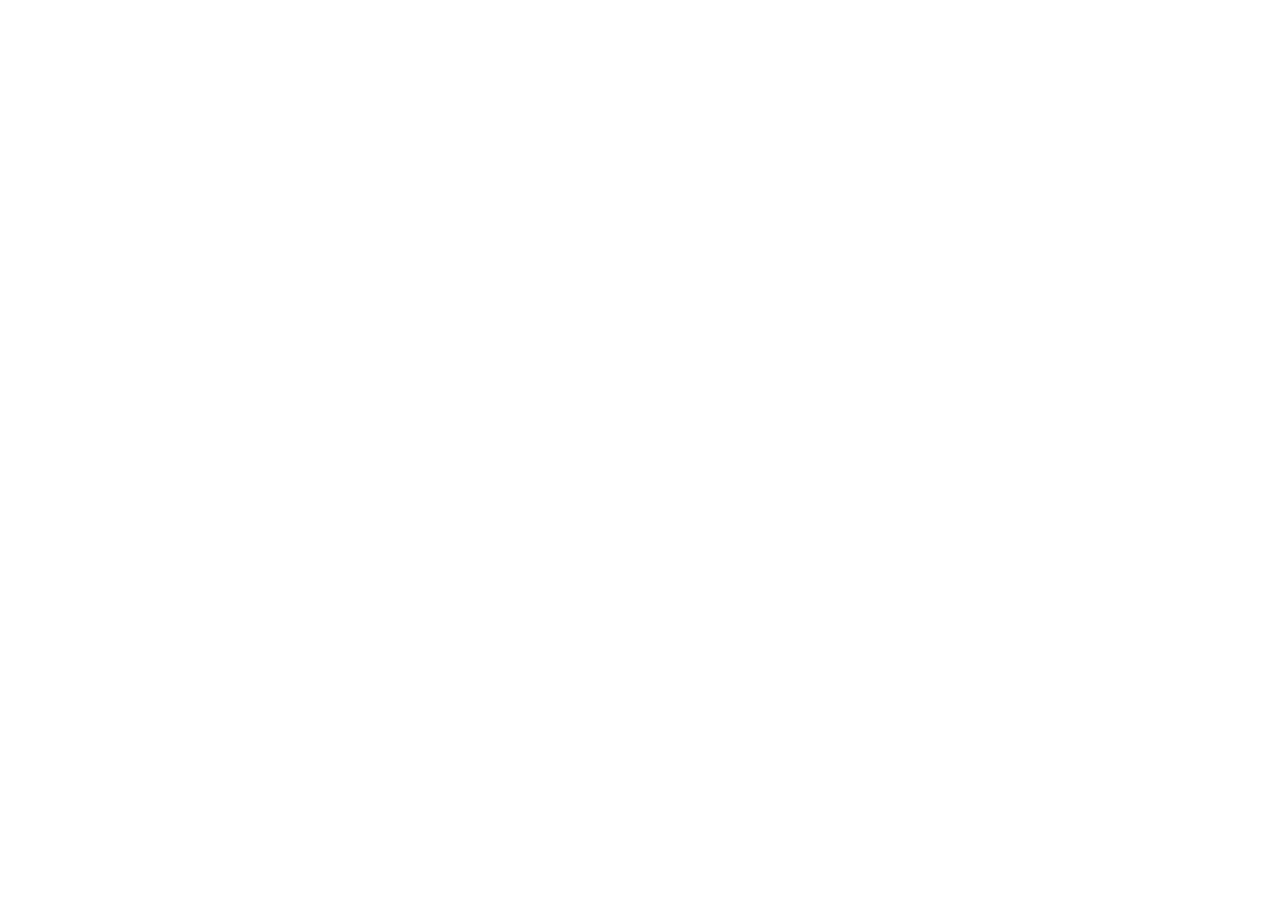
==== index.html @ d8b66f1d "testing" ====
<!DOCTYPE html>
<html lang="en">
<head>
    <meta charset="UTF-8">
    <meta name="viewport" content="width=device-width, initial-scale=1.0">
    <title>contuct us </title>
</head>
<body>
    
</body>
</html>
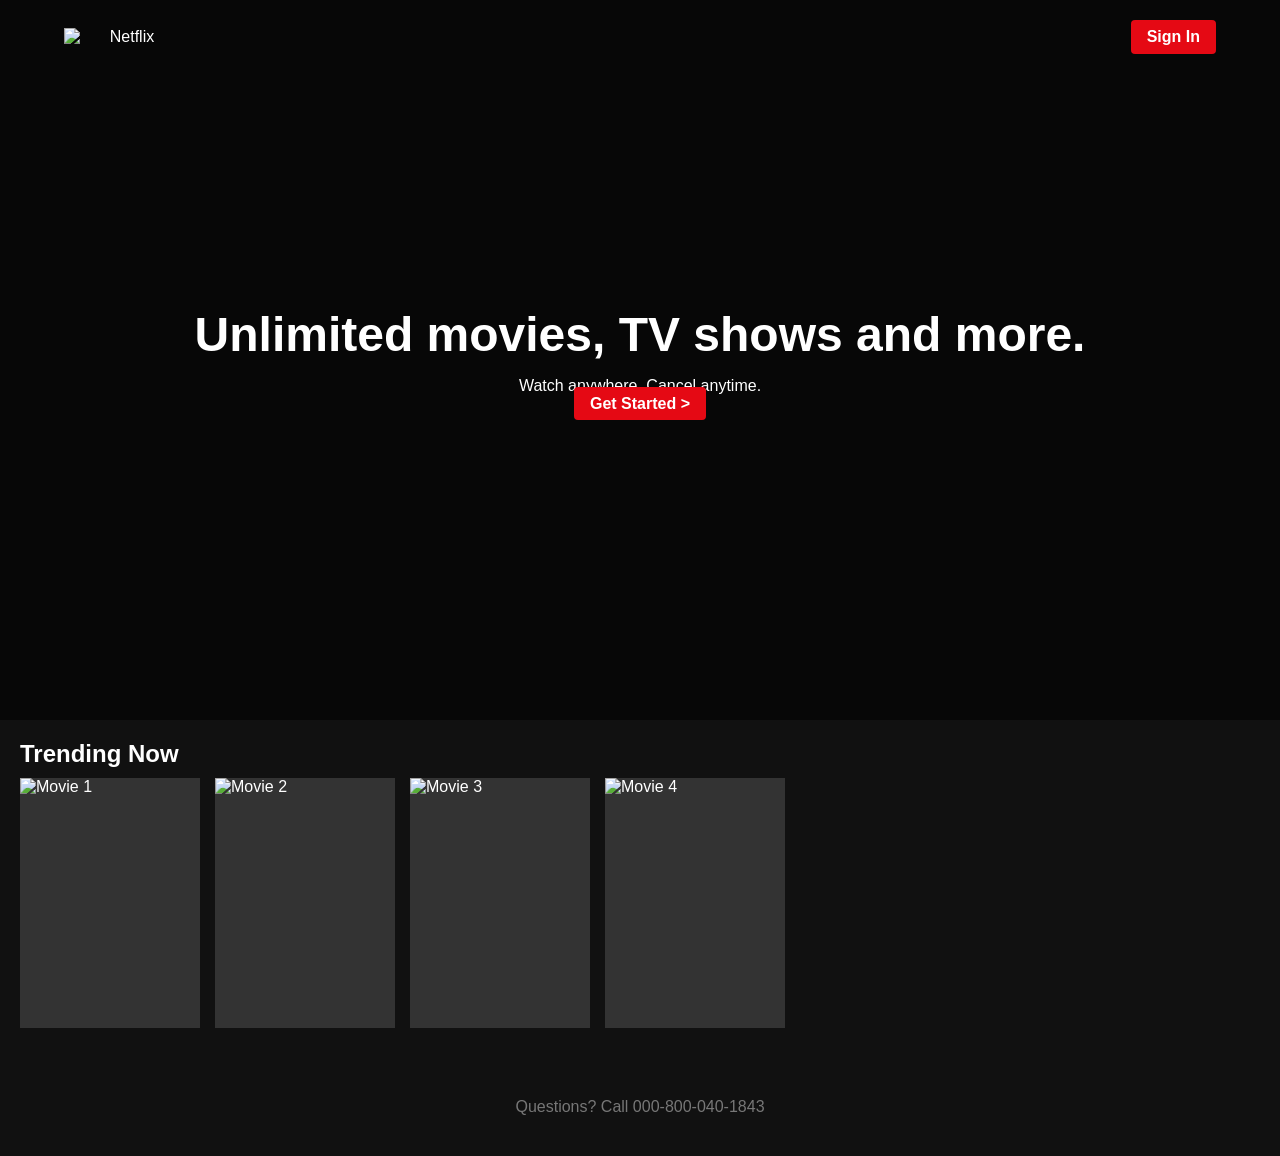
==== commit 22bb282c: "final commit" ====
--- a/index.html
+++ b/index.html
@@ -3,9 +3,37 @@
 <head>
     <meta charset="UTF-8">
     <meta name="viewport" content="width=device-width, initial-scale=1.0">
-    <title>contuct us </title>
+    <title>Netflix Clone | Watch TV Shows Online, Watch Movies Online</title>
+    <link rel="stylesheet" href="style.css">
 </head>
 <body>
-    
+
+    <header class="showcase">
+        <nav class="navbar">
+            <img src="netflix-logo.png" alt="Netflix" class="logo">
+            <a href="#" class="btn btn-rounded">Sign In</a>
+        </nav>
+
+        <div class="showcase-content">
+            <h1>Unlimited movies, TV shows and more.</h1>
+            <p>Watch anywhere. Cancel anytime.</p>
+            <a href="#" class="btn btn-xl">Get Started ></a>
+        </div>
+    </header>
+
+    <section class="movie-section">
+        <h2>Trending Now</h2>
+        <div class="movie-row">
+            <div class="movie-card"><img src="movie1.jpg" alt="Movie 1"></div>
+            <div class="movie-card"><img src="movie2.jpg" alt="Movie 2"></div>
+            <div class="movie-card"><img src="movie3.jpg" alt="Movie 3"></div>
+            <div class="movie-card"><img src="movie4.jpg" alt="Movie 4"></div>
+        </div>
+    </section>
+
+    <footer>
+        <p>Questions? Call 000-800-040-1843</p>
+    </footer>
+
 </body>
 </html>
--- a/style.css
+++ b/style.css
@@ -0,0 +1,86 @@
+/* General Reset */
+* {
+    margin: 0;
+    padding: 0;
+    box-sizing: border-box;
+}
+
+body {
+    font-family: 'Arial', sans-serif;
+    background-color: #111;
+    color: #fff;
+}
+
+/* Header/Showcase Section */
+.showcase {
+    height: 80vh;
+    background: linear-gradient(rgba(0,0,0,0.6), rgba(0,0,0,0.6)), 
+                url('https://assets.nflxext.com/ffe/siteui/vlv3/hero_background.jpg');
+    background-size: cover;
+    background-position: center;
+    display: flex;
+    flex-direction: column;
+    align-items: center;
+    justify-content: center;
+    text-align: center;
+}
+
+.navbar {
+    width: 90%;
+    display: flex;
+    justify-content: space-between;
+    align-items: center;
+    padding: 20px 0;
+    position: absolute;
+    top: 0;
+}
+
+.logo { width: 120px; }
+
+.btn {
+    padding: 8px 16px;
+    background: #e50914;
+    color: white;
+    text-decoration: none;
+    border-radius: 4px;
+    font-weight: bold;
+}
+
+.showcase-content h1 { font-size: 3rem; margin-bottom: 15px; }
+
+/* Movie Rows */
+.movie-section {
+    padding: 20px;
+}
+
+.movie-row {
+    display: flex;
+    gap: 15px;
+    overflow-x: auto; /* Scrollable horizontal */
+    padding: 10px 0;
+}
+
+.movie-card {
+    min-width: 180px;
+    height: 250px;
+    background: #333;
+    transition: transform 0.3s;
+}
+
+.movie-card:hover {
+    transform: scale(1.1); /* Hover effect */
+    cursor: pointer;
+}
+
+.movie-card img {
+    width: 100%;
+    height: 100%;
+    object-fit: cover;
+}
+
+/* Footer */
+footer {
+    padding: 40px 20px;
+    text-align: center;
+    color: #777;
+}
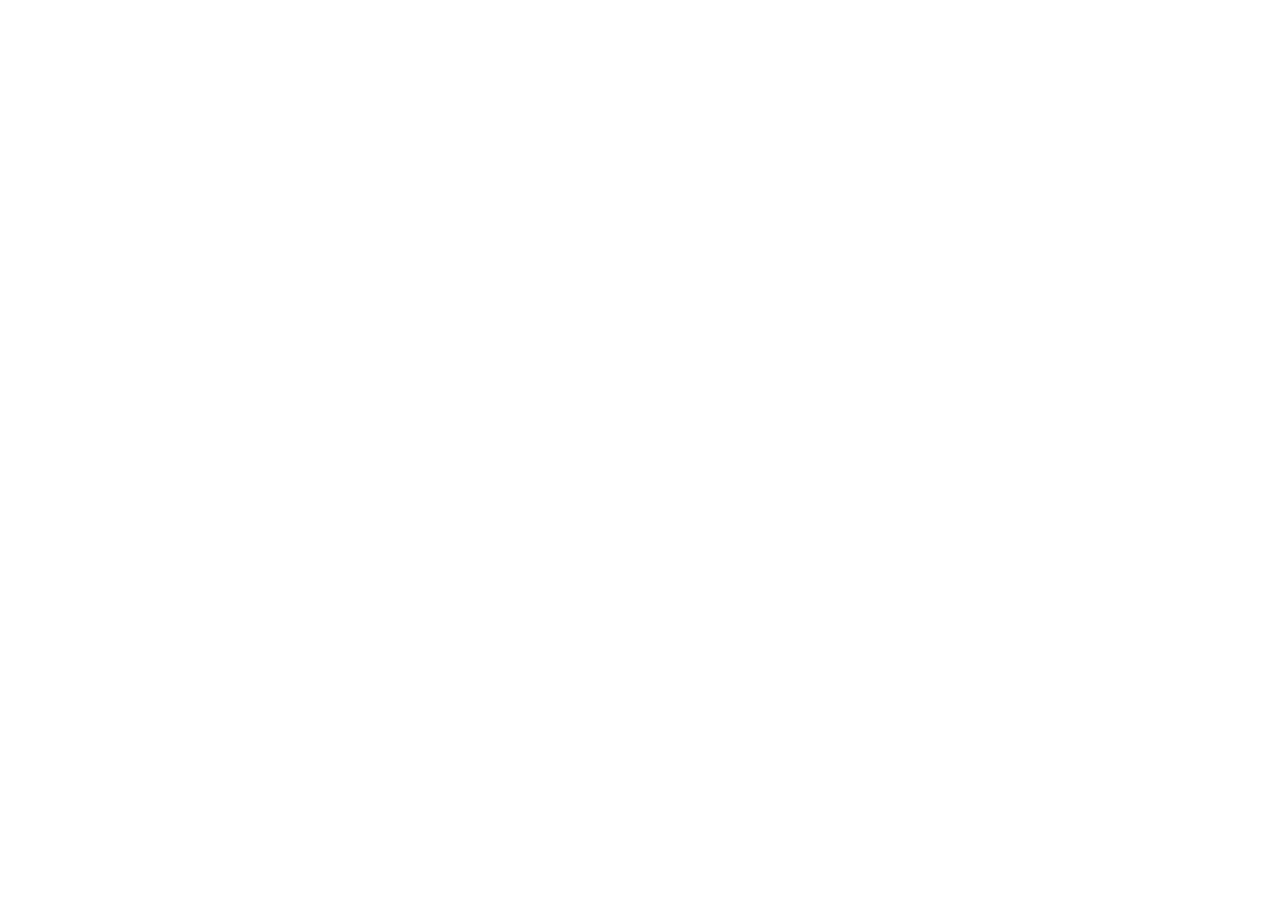
==== commit 05d7128c: "Reset everything" ====
--- a/index.html
+++ b/index.html
@@ -5,35 +5,11 @@
     <meta name="viewport" content="width=device-width, initial-scale=1.0">
     <title>Netflix Clone | Watch TV Shows Online, Watch Movies Online</title>
     <link rel="stylesheet" href="style.css">
+    
 </head>
 <body>
 
-    <header class="showcase">
-        <nav class="navbar">
-            <img src="netflix-logo.png" alt="Netflix" class="logo">
-            <a href="#" class="btn btn-rounded">Sign In</a>
-        </nav>
-
-        <div class="showcase-content">
-            <h1>Unlimited movies, TV shows and more.</h1>
-            <p>Watch anywhere. Cancel anytime.</p>
-            <a href="#" class="btn btn-xl">Get Started ></a>
-        </div>
-    </header>
-
-    <section class="movie-section">
-        <h2>Trending Now</h2>
-        <div class="movie-row">
-            <div class="movie-card"><img src="movie1.jpg" alt="Movie 1"></div>
-            <div class="movie-card"><img src="movie2.jpg" alt="Movie 2"></div>
-            <div class="movie-card"><img src="movie3.jpg" alt="Movie 3"></div>
-            <div class="movie-card"><img src="movie4.jpg" alt="Movie 4"></div>
-        </div>
-    </section>
-
-    <footer>
-        <p>Questions? Call 000-800-040-1843</p>
-    </footer>
+   
 
 </body>
 </html>
--- a/style.css
+++ b/style.css
@@ -1,86 +1,10 @@
-/* General Reset */
-* {
-    margin: 0;
-    padding: 0;
-    box-sizing: border-box;
+*{
+margin : 0;
+padding : 0;
+box-sizing: border-box;
 }
 
-body {
-    font-family: 'Arial', sans-serif;
-    background-color: #111;
-    color: #fff;
-}
-
-/* Header/Showcase Section */
-.showcase {
-    height: 80vh;
-    background: linear-gradient(rgba(0,0,0,0.6), rgba(0,0,0,0.6)), 
-                url('https://assets.nflxext.com/ffe/siteui/vlv3/hero_background.jpg');
-    background-size: cover;
-    background-position: center;
-    display: flex;
-    flex-direction: column;
-    align-items: center;
-    justify-content: center;
-    text-align: center;
-}
-
-.navbar {
-    width: 90%;
-    display: flex;
-    justify-content: space-between;
-    align-items: center;
-    padding: 20px 0;
-    position: absolute;
-    top: 0;
-}
-
-.logo { width: 120px; }
-
-.btn {
-    padding: 8px 16px;
-    background: #e50914;
-    color: white;
-    text-decoration: none;
-    border-radius: 4px;
-    font-weight: bold;
-}
-
-.showcase-content h1 { font-size: 3rem; margin-bottom: 15px; }
-
-/* Movie Rows */
-.movie-section {
-    padding: 20px;
-}
-
-.movie-row {
-    display: flex;
-    gap: 15px;
-    overflow-x: auto; /* Scrollable horizontal */
-    padding: 10px 0;
-}
-
-.movie-card {
-    min-width: 180px;
-    height: 250px;
-    background: #333;
-    transition: transform 0.3s;
-}
-
-.movie-card:hover {
-    transform: scale(1.1); /* Hover effect */
-    cursor: pointer;
-}
-
-.movie-card img {
-    width: 100%;
-    height: 100%;
-    object-fit: cover;
-}
-
-/* Footer */
-footer {
-    padding: 40px 20px;
-    text-align: center;
-    color: #777;
+html,body{
+width: 100%;
+height: 100%;
 }
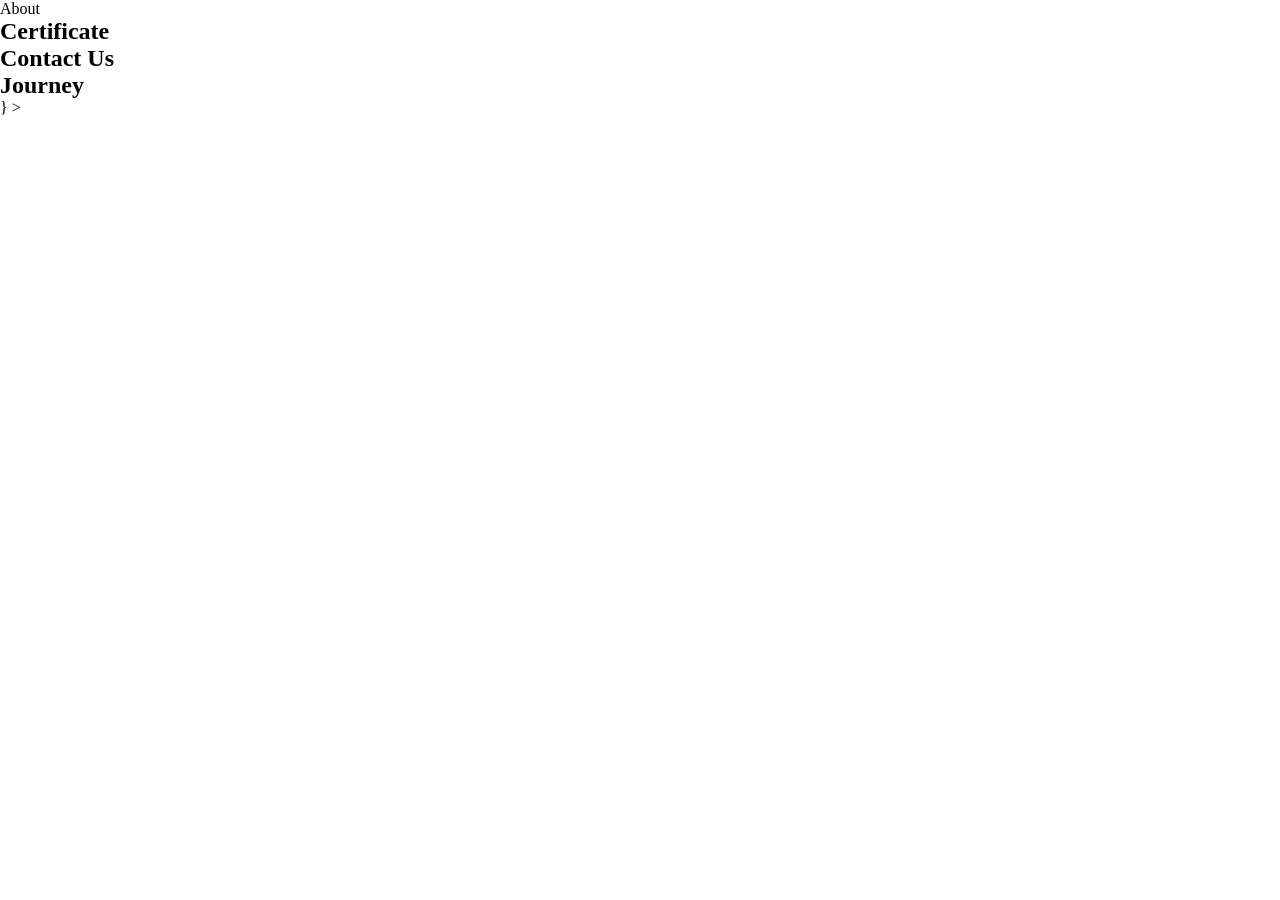
==== commit bed89986: "working" ====
--- a/index.html
+++ b/index.html
@@ -9,7 +9,13 @@
 </head>
 <body>
 
-   
+   <section class="insight"{
+    <h2>About</h2>
+    <h2>Certificate</h2>
+    <h2>Contact Us</h2>
+    <h2>Journey</h2>}
+
+   ></section>
 
 </body>
 </html>
--- a/style.css
+++ b/style.css
@@ -7,4 +7,10 @@
 html,body{
 width: 100%;
 height: 100%;
-}+
+}
+
+
+#insight {
+    color: aliceblue;
+}
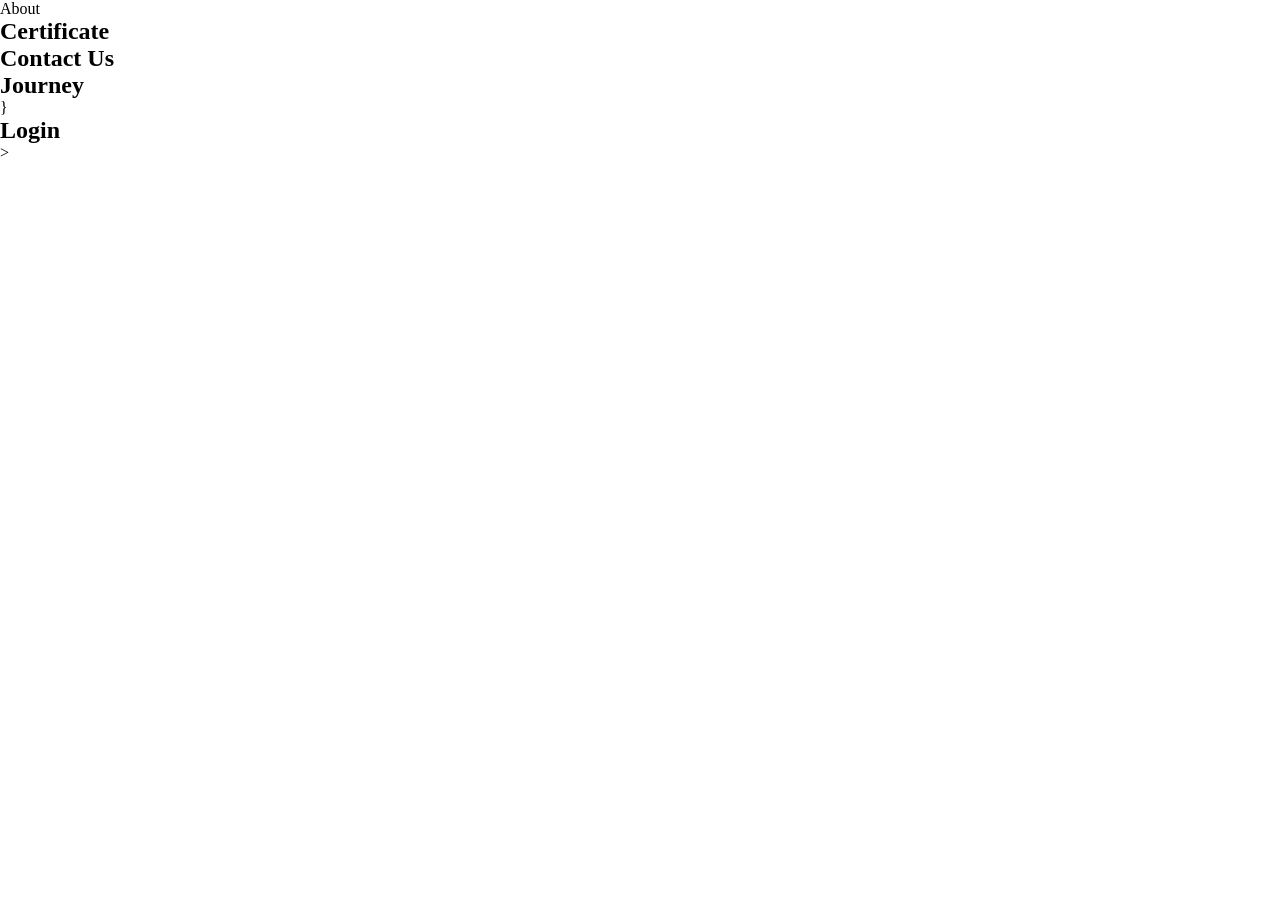
==== commit 5f4bd2d1: "working" ====
--- a/index.html
+++ b/index.html
@@ -14,6 +14,7 @@
     <h2>Certificate</h2>
     <h2>Contact Us</h2>
     <h2>Journey</h2>}
+    <h2>Login</h2>
 
    ></section>
 
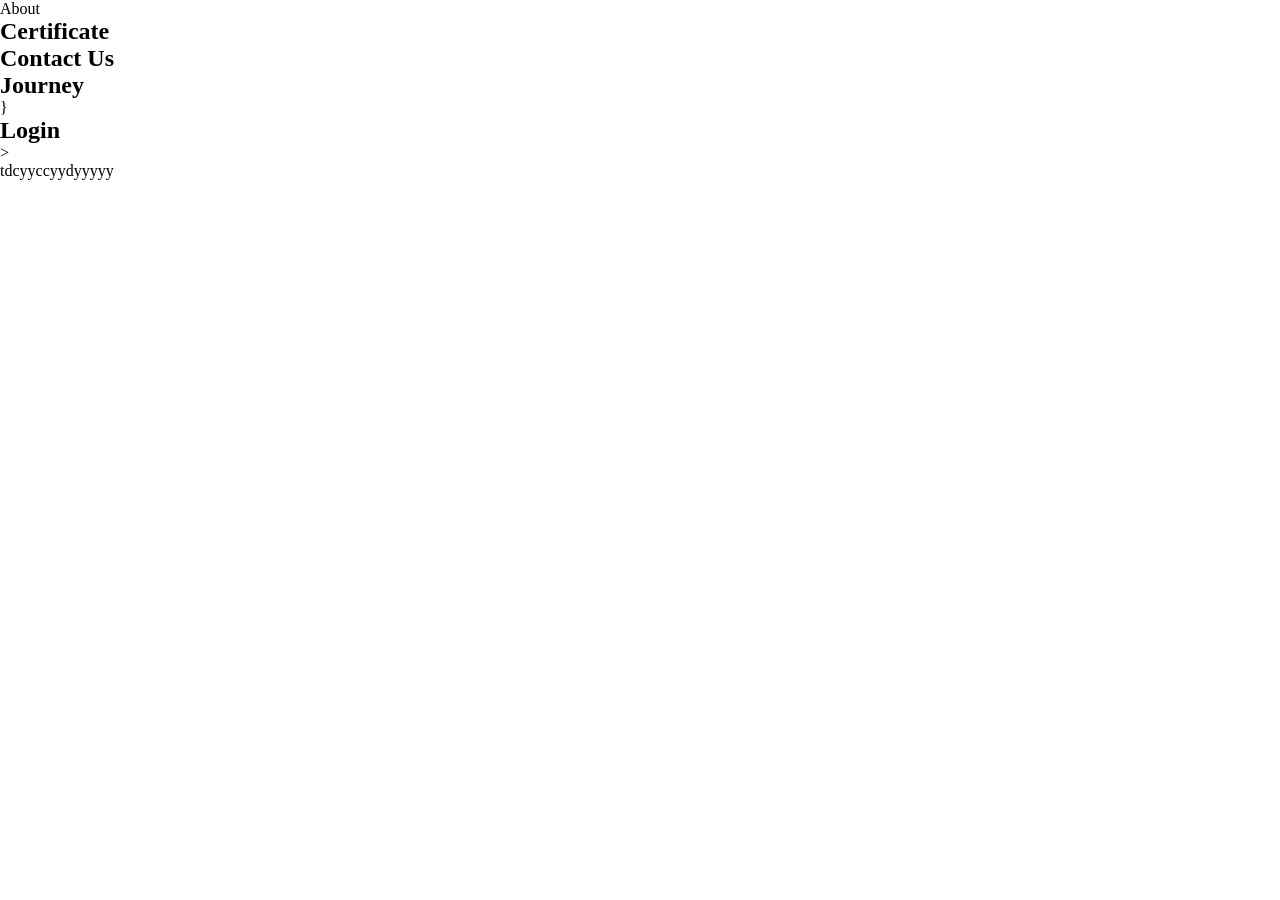
==== commit c35f0dd0: "working commit !" ====
--- a/index.html
+++ b/index.html
@@ -17,6 +17,6 @@
     <h2>Login</h2>
 
    ></section>
-
+tdcyyccyydyyyyy
 </body>
 </html>
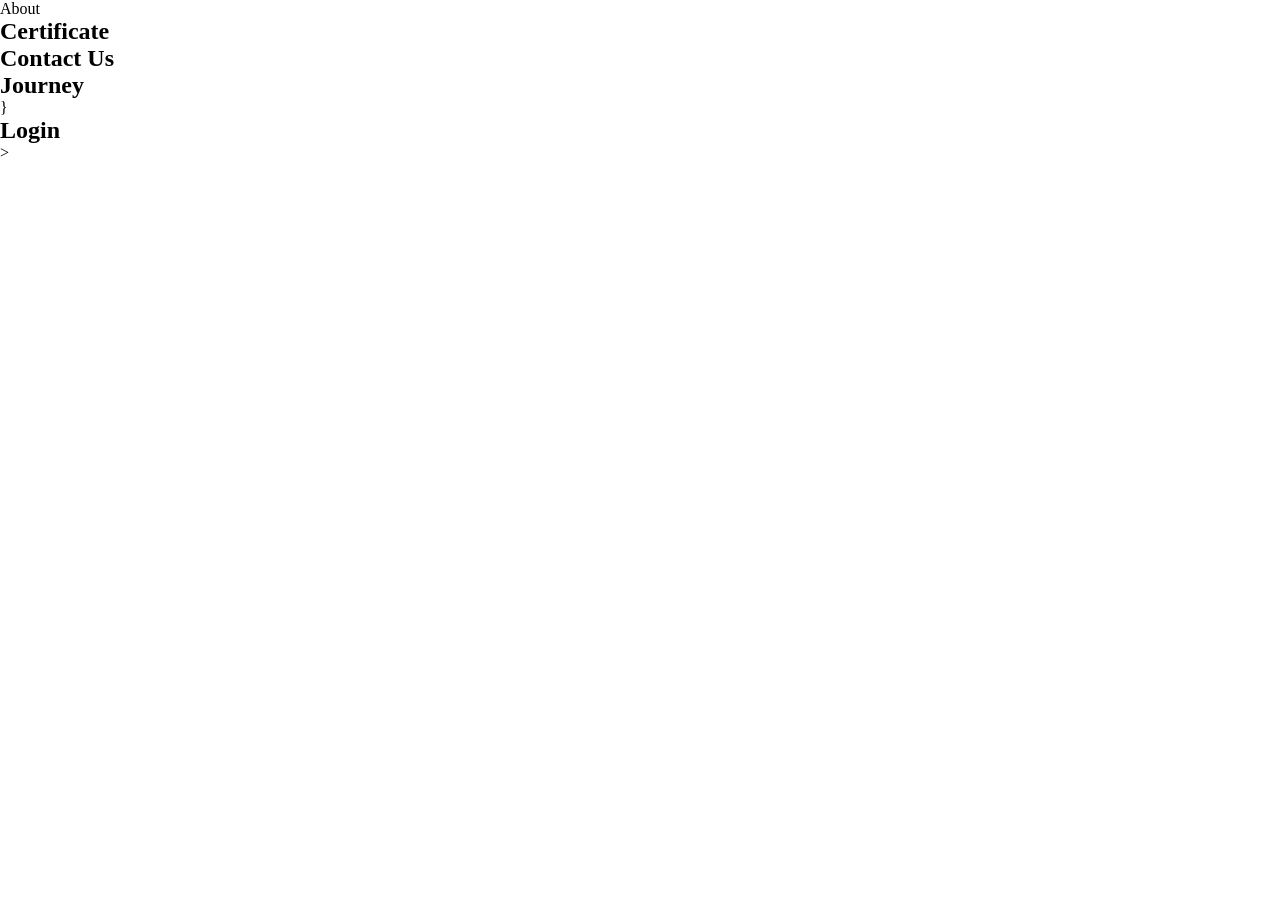
==== commit f178fca1: "working commit !" ====
--- a/index.html
+++ b/index.html
@@ -17,6 +17,5 @@
     <h2>Login</h2>
 
    ></section>
-tdcyyccyydyyyyy
 </body>
 </html>
